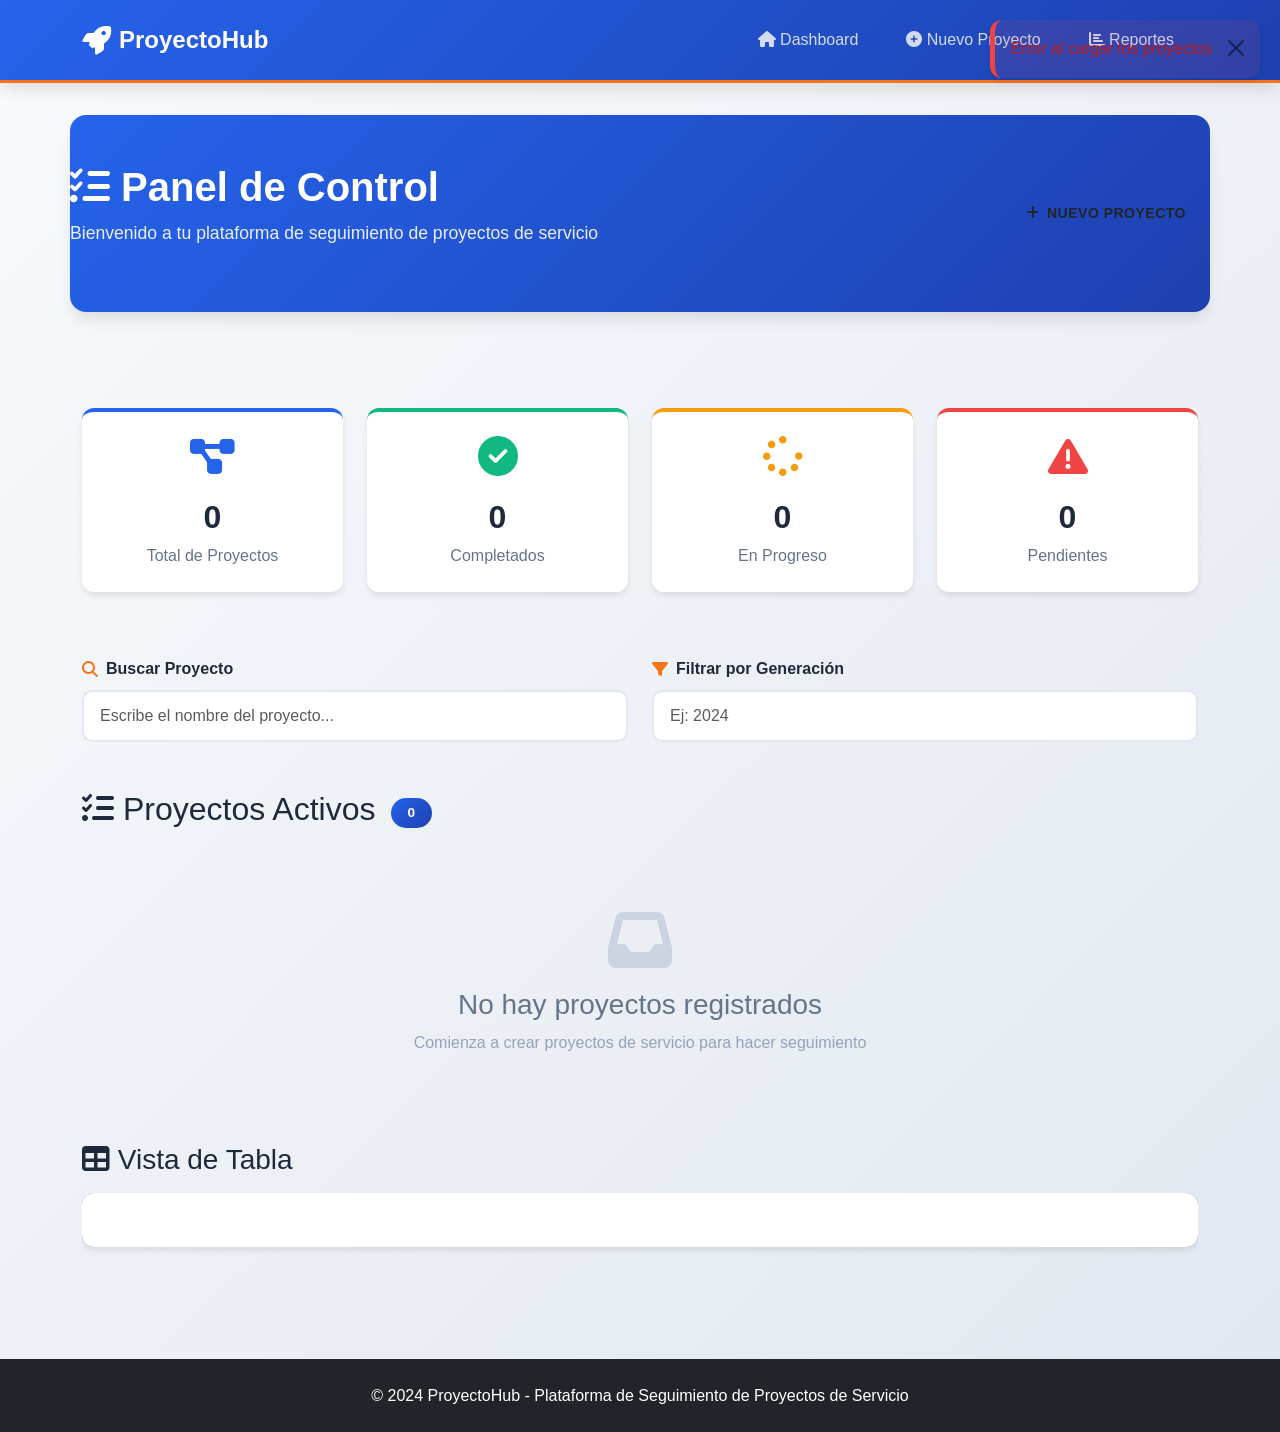
==== index.html @ 80ca507b "Add files via upload" ====
<!DOCTYPE html>
<html lang="es">
<head>
    <meta charset="UTF-8">
    <meta name="viewport" content="width=device-width, initial-scale=1.0">
    <link href="https://cdn.jsdelivr.net/npm/bootstrap@5.3.0/dist/css/bootstrap.min.css" rel="stylesheet">
    <link rel="stylesheet" href="https://cdnjs.cloudflare.com/ajax/libs/font-awesome/6.4.0/css/all.min.css">
    <link rel="stylesheet" href="style.css">
    <title>Dashboard - Seguimiento de Proyectos</title>
</head>
<body>
    <!-- NAVBAR -->
    <nav class="navbar navbar-expand-lg navbar-dark mb-0">
        <div class="container-lg">
            <a class="navbar-brand" href="index.html">
                <i class="fas fa-rocket"></i> ProyectoHub
            </a>
            <button class="navbar-toggler" type="button" data-bs-toggle="collapse" data-bs-target="#navbarNav">
                <span class="navbar-toggler-icon"></span>
            </button>
            <div class="collapse navbar-collapse" id="navbarNav">
                <div class="navbar-nav ms-auto">
                    <a class="nav-link" href="index.html"><i class="fas fa-home"></i> Dashboard</a>
                    <a class="nav-link" href="registrar_proyecto.html"><i class="fas fa-plus-circle"></i> Nuevo Proyecto</a>
                    <a class="nav-link" href="reportes.html"><i class="fas fa-chart-bar"></i> Reportes</a>
                </div>
            </div>
        </div>
    </nav>

    <!-- HEADER DASHBOARD -->
    <div class="dashboard-header container-lg">
        <div class="row align-items-center">
            <div class="col-md-8">
                <h1><i class="fas fa-tasks"></i> Panel de Control</h1>
                <p>Bienvenido a tu plataforma de seguimiento de proyectos de servicio</p>
            </div>
            <div class="col-md-4 text-end">
                <a href="registrar_proyecto.html" class="btn btn-accent">
                    <i class="fas fa-plus"></i> Nuevo Proyecto
                </a>
            </div>
        </div>
    </div>

    <!-- CONTAINER PRINCIPAL -->
    <main class="container-lg py-5">
        <!-- ESTADÍSTICAS -->
        <div class="row mb-5">
            <div class="col-md-3 col-sm-6 mb-3">
                <div class="stat-card stat-primary">
                    <i class="fas fa-project-diagram"></i>
                    <div class="stat-number" id="totalProyectos">0</div>
                    <div class="stat-label">Total de Proyectos</div>
                </div>
            </div>
            <div class="col-md-3 col-sm-6 mb-3">
                <div class="stat-card stat-success">
                    <i class="fas fa-check-circle"></i>
                    <div class="stat-number" id="completados">0</div>
                    <div class="stat-label">Completados</div>
                </div>
            </div>
            <div class="col-md-3 col-sm-6 mb-3">
                <div class="stat-card stat-warning">
                    <i class="fas fa-spinner"></i>
                    <div class="stat-number" id="enProgreso">0</div>
                    <div class="stat-label">En Progreso</div>
                </div>
            </div>
            <div class="col-md-3 col-sm-6 mb-3">
                <div class="stat-card stat-danger">
                    <i class="fas fa-exclamation-triangle"></i>
                    <div class="stat-number" id="pendientes">0</div>
                    <div class="stat-label">Pendientes</div>
                </div>
            </div>
        </div>

        <!-- FILTRO Y BÚSQUEDA -->
        <div class="row mb-4">
            <div class="col-md-6">
                <div class="form-group">
                    <label class="form-label">
                        <i class="fas fa-search"></i> Buscar Proyecto
                    </label>
                    <input type="text" id="busqueda" class="form-control" placeholder="Escribe el nombre del proyecto...">
                </div>
            </div>
            <div class="col-md-6">
                <div class="form-group">
                    <label class="form-label">
                        <i class="fas fa-filter"></i> Filtrar por Generación
                    </label>
                    <input type="text" id="filtroGeneracion" class="form-control" placeholder="Ej: 2024">
                </div>
            </div>
        </div>

        <!-- SECCIÓN DE PROYECTOS -->
        <div class="mb-4">
            <div class="d-flex align-items-center mb-4">
                <h2><i class="fas fa-list-check"></i> Proyectos Activos</h2>
                <span class="badge badge-primary ms-3" id="conteoProyectos">0</span>
            </div>

            <!-- GRID DE PROYECTOS -->
            <div id="contenedorProyectos" class="row">
                <div class="col-12">
                    <div class="empty-state">
                        <i class="fas fa-inbox"></i>
                        <h3>No hay proyectos registrados</h3>
                        <p>Comienza a crear proyectos de servicio para hacer seguimiento</p>
                    </div>
                </div>
            </div>
        </div>

        <!-- TABLA ALTERNATIVA (para pantallas grandes) -->
        <div class="d-none d-lg-block">
            <h3 class="mb-3"><i class="fas fa-table"></i> Vista de Tabla</h3>
            <div class="table-responsive">
                <table class="table">
                    <thead>
                        <tr>
                            <th><i class="fas fa-bookmark"></i> Título</th>
                            <th><i class="fas fa-bullseye"></i> Objetivo</th>
                            <th><i class="fas fa-graduation-cap"></i> Generación</th>
                            <th><i class="fas fa-info-circle"></i> Estado</th>
                            <th><i class="fas fa-cogs"></i> Acciones</th>
                        </tr>
                    </thead>
                    <tbody id="tablaProyectos"></tbody>
                </table>
            </div>
        </div>
    </main>

    <!-- FOOTER -->
    <footer class="bg-dark text-white text-center py-4 mt-5">
        <div class="container">
            <p class="mb-0">&copy; 2024 ProyectoHub - Plataforma de Seguimiento de Proyectos de Servicio</p>
        </div>
    </footer>

    <!-- SCRIPTS -->
    <script src="https://cdn.jsdelivr.net/npm/bootstrap@5.3.0/dist/js/bootstrap.bundle.min.js"></script>
    <script>
        const API_BASE = 'http://localhost:3000/api';

        // Cargar datos del dashboard
        async function cargarDashboard() {
            try {
                const res = await fetch(`${API_BASE}/proyectos`);
                const proyectos = await res.json();

                if (!proyectos || proyectos.length === 0) {
                    document.getElementById('contenedorProyectos').innerHTML = `
                        <div class="col-12">
                            <div class="empty-state">
                                <i class="fas fa-inbox"></i>
                                <h3>No hay proyectos registrados</h3>
                                <p>Comienza a crear proyectos de servicio para hacer seguimiento</p>
                                <a href="registrar_proyecto.html" class="btn btn-primary mt-3">
                                    <i class="fas fa-plus"></i> Crear Primer Proyecto
                                </a>
                            </div>
                        </div>
                    `;
                    return;
                }

                // Actualizar estadísticas
                document.getElementById('totalProyectos').textContent = proyectos.length;
                document.getElementById('completados').textContent = proyectos.filter(p => p.estado === 'Completado').length;
                document.getElementById('enProgreso').textContent = proyectos.filter(p => p.estado === 'En Progreso').length;
                document.getElementById('pendientes').textContent = proyectos.filter(p => p.estado === 'Pendiente').length;

                // Renderizar proyectos como tarjetas
                renderizarProyectos(proyectos);

                // Renderizar tabla
                renderizarTabla(proyectos);
            } catch (error) {
                console.error('Error cargando proyectos:', error);
                mostrarAlerta('Error al cargar los proyectos', 'danger');
            }
        }

        function renderizarProyectos(proyectos) {
            const contenedor = document.getElementById('contenedorProyectos');
            contenedor.innerHTML = proyectos.map(p => `
                <div class="col-md-6 col-lg-4 mb-4">
                    <div class="proyecto-card" onclick="irAGestion(${p.id})">
                        <h3><i class="fas fa-briefcase"></i> ${p.titulo}</h3>
                        <p class="text-muted mb-2">${p.objetivo ? p.objetivo.substring(0, 80) + '...' : 'Sin objetivo'}</p>
                        <div class="proyecto-meta">
                            <span><i class="fas fa-graduation-cap"></i> ${p.generacion || 'N/A'}</span>
                            <span><i class="fas fa-circle-check"></i> <strong>${p.estado || 'Pendiente'}</strong></span>
                        </div>
                    </div>
                </div>
            `).join('');
            document.getElementById('conteoProyectos').textContent = proyectos.length;
        }

        function renderizarTabla(proyectos) {
            const tabla = document.getElementById('tablaProyectos');
            tabla.innerHTML = proyectos.map(p => `
                <tr>
                    <td>
                        <a href="gestion_actividades.html?id=${p.id}" class="text-decoration-none fw-bold text-primary">
                            <i class="fas fa-link"></i> ${p.titulo}
                        </a>
                    </td>
                    <td>${p.objetivo ? p.objetivo.substring(0, 50) + '...' : 'Sin objetivo'}</td>
                    <td>${p.generacion || 'N/A'}</td>
                    <td>
                        <span class="badge ${getEstadoBadgeClass(p.estado)}">
                            ${p.estado || 'Pendiente'}
                        </span>
                    </td>
                    <td>
                        <a href="gestion_actividades.html?id=${p.id}" class="btn btn-sm btn-primary" title="Ver actividades">
                            <i class="fas fa-tasks"></i>
                        </a>
                        <a href="reportes.html" class="btn btn-sm btn-info" title="Ver reporte">
                            <i class="fas fa-chart-line"></i>
                        </a>
                    </td>
                </tr>
            `).join('');
        }

        function getEstadoBadgeClass(estado) {
            switch(estado) {
                case 'Completado': return 'badge-success';
                case 'En Progreso': return 'badge-warning';
                case 'Pendiente': return 'badge-danger';
                default: return 'badge-info';
            }
        }

        function irAGestion(id) {
            window.location.href = `gestion_actividades.html?id=${id}`;
        }

        function mostrarAlerta(mensaje, tipo = 'info') {
            const alerta = document.createElement('div');
            alerta.className = `alert alert-${tipo} alert-dismissible fade show position-fixed`;
            alerta.style.top = '20px';
            alerta.style.right = '20px';
            alerta.style.zIndex = '9999';
            alerta.innerHTML = `
                ${mensaje}
                <button type="button" class="btn-close" data-bs-dismiss="alert"></button>
            `;
            document.body.appendChild(alerta);
            setTimeout(() => alerta.remove(), 5000);
        }

        // Filtrado en tiempo real
        document.getElementById('busqueda').addEventListener('input', async () => {
            const res = await fetch(`${API_BASE}/proyectos`);
            const proyectos = await res.json();
            const filtro = document.getElementById('busqueda').value.toLowerCase();
            const filtrados = proyectos.filter(p => p.titulo.toLowerCase().includes(filtro));
            renderizarProyectos(filtrados);
        });

        document.getElementById('filtroGeneracion').addEventListener('input', async () => {
            const res = await fetch(`${API_BASE}/proyectos`);
            const proyectos = await res.json();
            const filtro = document.getElementById('filtroGeneracion').value;
            const filtrados = filtro ? proyectos.filter(p => p.generacion === filtro) : proyectos;
            renderizarProyectos(filtrados);
        });

        // Cargar al iniciar
        cargarDashboard();

        // Recargar cada 30 segundos para actualizaciones en tiempo real
        setInterval(cargarDashboard, 30000);
    </script>
</body>
</html>
---- style.css ----
/* ==========================================
   ESTILOS GLOBALES Y VARIABLES
   ========================================== */

:root {
  --primary-color: #2563eb;
  --secondary-color: #1e40af;
  --accent-color: #f97316;
  --success-color: #10b981;
  --danger-color: #ef4444;
  --warning-color: #f59e0b;
  --light-bg: #f8fafc;
  --dark-text: #1e293b;
  --border-color: #e2e8f0;
  --shadow-sm: 0 1px 2px 0 rgba(0, 0, 0, 0.05);
  --shadow-md: 0 4px 6px -1px rgba(0, 0, 0, 0.1);
  --shadow-lg: 0 10px 15px -3px rgba(0, 0, 0, 0.1);
  --shadow-xl: 0 20px 25px -5px rgba(0, 0, 0, 0.1);
  --transition: all 0.3s cubic-bezier(0.4, 0, 0.2, 1);
}

* {
  margin: 0;
  padding: 0;
  box-sizing: border-box;
}

body {
  background: linear-gradient(135deg, #f8fafc 0%, #e2e8f0 100%);
  font-family: 'Segoe UI', 'Roboto', 'Oxygen', 'Ubuntu', sans-serif;
  color: var(--dark-text);
  line-height: 1.6;
  min-height: 100vh;
}

/* ==========================================
   NAVBAR Y HEADER
   ========================================== */

.navbar {
  background: linear-gradient(135deg, var(--primary-color) 0%, var(--secondary-color) 100%);
  box-shadow: var(--shadow-lg);
  border-bottom: 3px solid var(--accent-color);
  padding: 1rem 0;
}

.navbar-brand {
  font-size: 1.5rem;
  font-weight: 700;
  color: white !important;
  display: flex;
  align-items: center;
  gap: 0.5rem;
  transition: var(--transition);
}

.navbar-brand:hover {
  transform: translateY(-2px);
}

.navbar-brand i {
  font-size: 1.8rem;
}

.nav-link {
  color: rgba(255, 255, 255, 0.8) !important;
  font-weight: 500;
  transition: var(--transition);
  position: relative;
  margin: 0 1rem;
}

.nav-link:hover {
  color: white !important;
  transform: translateY(-2px);
}

.nav-link::after {
  content: '';
  position: absolute;
  bottom: -5px;
  left: 0;
  width: 0;
  height: 3px;
  background: var(--accent-color);
  transition: var(--transition);
}

.nav-link:hover::after {
  width: 100%;
}

/* ==========================================
   TARJETAS Y CONTENEDORES
   ========================================== */

.card {
  border: none;
  border-radius: 16px;
  box-shadow: var(--shadow-md);
  transition: var(--transition);
  border-left: 5px solid var(--primary-color);
  overflow: hidden;
}

.card:hover {
  box-shadow: var(--shadow-xl);
  transform: translateY(-5px);
}

.card.card-accent {
  border-left-color: var(--accent-color);
}

.card.card-success {
  border-left-color: var(--success-color);
}

.card.card-warning {
  border-left-color: var(--warning-color);
}

.card.card-danger {
  border-left-color: var(--danger-color);
}

.card-header {
  background: linear-gradient(135deg, var(--primary-color) 0%, var(--secondary-color) 100%);
  color: white;
  border: none;
  padding: 1.5rem;
  font-weight: 600;
  font-size: 1.1rem;
}

.card-body {
  padding: 2rem;
}

/* ==========================================
   BOTONES
   ========================================== */

.btn {
  border-radius: 10px;
  font-weight: 600;
  padding: 0.75rem 1.5rem;
  transition: var(--transition);
  border: none;
  cursor: pointer;
  text-transform: uppercase;
  font-size: 0.875rem;
  letter-spacing: 0.5px;
  display: inline-flex;
  align-items: center;
  gap: 0.5rem;
}

.btn:hover {
  transform: translateY(-2px);
  box-shadow: var(--shadow-lg);
}

.btn-primary {
  background: linear-gradient(135deg, var(--primary-color) 0%, var(--secondary-color) 100%);
  color: white;
}

.btn-primary:hover {
  background: linear-gradient(135deg, var(--secondary-color) 0%, var(--primary-color) 100%);
  color: white;
}

.btn-success {
  background: linear-gradient(135deg, var(--success-color) 0%, #059669 100%);
  color: white;
}

.btn-success:hover {
  background: linear-gradient(135deg, #059669 0%, var(--success-color) 100%);
  color: white;
}

.btn-warning {
  background: linear-gradient(135deg, var(--warning-color) 0%, #d97706 100%);
  color: white;
}

.btn-warning:hover {
  background: linear-gradient(135deg, #d97706 0%, var(--warning-color) 100%);
  color: white;
}

.btn-danger {
  background: linear-gradient(135deg, var(--danger-color) 0%, #dc2626 100%);
  color: white;
}

.btn-danger:hover {
  background: linear-gradient(135deg, #dc2626 0%, var(--danger-color) 100%);
  color: white;
}

.btn-secondary {
  background: #94a3b8;
  color: white;
}

.btn-secondary:hover {
  background: #64748b;
  color: white;
}

.btn-outline {
  background: transparent;
  border: 2px solid var(--primary-color);
  color: var(--primary-color);
}

.btn-outline:hover {
  background: var(--primary-color);
  color: white;
}

.btn-sm {
  padding: 0.5rem 1rem;
  font-size: 0.8rem;
}

.btn-icon {
  width: 40px;
  height: 40px;
  padding: 0;
  display: flex;
  align-items: center;
  justify-content: center;
  border-radius: 50%;
}

/* ==========================================
   FORMULARIOS
   ========================================== */

.form-control,
.form-select {
  border-radius: 10px;
  border: 2px solid var(--border-color);
  padding: 0.75rem 1rem;
  font-size: 1rem;
  transition: var(--transition);
}

.form-control:focus,
.form-select:focus {
  border-color: var(--primary-color);
  box-shadow: 0 0 0 3px rgba(37, 99, 235, 0.1);
  outline: none;
}

.form-label {
  font-weight: 600;
  color: var(--dark-text);
  margin-bottom: 0.5rem;
  display: flex;
  align-items: center;
  gap: 0.5rem;
}

.form-label i {
  color: var(--accent-color);
}

.form-group {
  margin-bottom: 1.5rem;
}

.input-group-text {
  background: var(--light-bg);
  border: 2px solid var(--border-color);
  border-radius: 10px 0 0 10px;
  color: var(--primary-color);
  font-weight: 600;
}

/* ==========================================
   TABLAS
   ========================================== */

.table {
  background: white;
  border-radius: 12px;
  overflow: hidden;
  box-shadow: var(--shadow-md);
}

.table thead {
  background: linear-gradient(135deg, var(--primary-color) 0%, var(--secondary-color) 100%);
}

.table thead th {
  color: white;
  font-weight: 700;
  border: none;
  padding: 1rem;
  text-transform: uppercase;
  font-size: 0.85rem;
  letter-spacing: 0.5px;
}

.table tbody tr {
  transition: var(--transition);
  border-bottom: 1px solid var(--border-color);
}

.table tbody tr:hover {
  background-color: var(--light-bg);
  transform: scale(1.01);
}

.table tbody td {
  padding: 1.25rem 1rem;
  vertical-align: middle;
}

.table-striped tbody tr:nth-of-type(odd) {
  background-color: rgba(15, 23, 42, 0.02);
}

/* ==========================================
   BADGES Y ETIQUETAS
   ========================================== */

.badge {
  padding: 0.5rem 1rem;
  border-radius: 20px;
  font-weight: 600;
  font-size: 0.85rem;
  text-transform: uppercase;
  letter-spacing: 0.5px;
}

.badge-primary {
  background: linear-gradient(135deg, var(--primary-color), var(--secondary-color));
  color: white;
}

.badge-success {
  background: linear-gradient(135deg, var(--success-color), #059669);
  color: white;
}

.badge-warning {
  background: linear-gradient(135deg, var(--warning-color), #d97706);
  color: white;
}

.badge-danger {
  background: linear-gradient(135deg, var(--danger-color), #dc2626);
  color: white;
}

.badge-info {
  background: linear-gradient(135deg, #0891b2, #0e7490);
  color: white;
}

/* ==========================================
   ALERTAS Y NOTIFICACIONES
   ========================================== */

.alert {
  border: none;
  border-radius: 12px;
  border-left: 5px solid;
  box-shadow: var(--shadow-md);
}

.alert-success {
  background-color: rgba(16, 185, 129, 0.1);
  border-left-color: var(--success-color);
  color: #047857;
}

.alert-danger {
  background-color: rgba(239, 68, 68, 0.1);
  border-left-color: var(--danger-color);
  color: #b91c1c;
}

.alert-warning {
  background-color: rgba(245, 158, 11, 0.1);
  border-left-color: var(--warning-color);
  color: #92400e;
}

.alert-info {
  background-color: rgba(8, 145, 178, 0.1);
  border-left-color: #0891b2;
  color: #164e63;
}

/* ==========================================
   DASHBOARD Y LAYOUTS
   ========================================== */

.dashboard-header {
  background: linear-gradient(135deg, var(--primary-color) 0%, var(--secondary-color) 100%);
  color: white;
  padding: 3rem 0;
  margin-bottom: 3rem;
  border-radius: 16px;
  box-shadow: var(--shadow-lg);
  margin-top: 2rem;
}

.dashboard-header h1 {
  font-size: 2.5rem;
  font-weight: 700;
  margin-bottom: 0.5rem;
}

.dashboard-header p {
  font-size: 1.1rem;
  opacity: 0.9;
}

.stat-card {
  background: white;
  border-radius: 12px;
  padding: 1.5rem;
  box-shadow: var(--shadow-md);
  text-align: center;
  transition: var(--transition);
  border-top: 4px solid var(--primary-color);
}

.stat-card:hover {
  box-shadow: var(--shadow-xl);
  transform: translateY(-5px);
}

.stat-card.stat-primary { border-top-color: var(--primary-color); }
.stat-card.stat-success { border-top-color: var(--success-color); }
.stat-card.stat-warning { border-top-color: var(--warning-color); }
.stat-card.stat-danger { border-top-color: var(--danger-color); }

.stat-card i {
  font-size: 2.5rem;
  margin-bottom: 1rem;
  display: block;
}

.stat-card.stat-primary i { color: var(--primary-color); }
.stat-card.stat-success i { color: var(--success-color); }
.stat-card.stat-warning i { color: var(--warning-color); }
.stat-card.stat-danger i { color: var(--danger-color); }

.stat-number {
  font-size: 2rem;
  font-weight: 700;
  color: var(--dark-text);
}

.stat-label {
  color: #64748b;
  font-weight: 500;
}

/* ==========================================
   PROYECTO CARD
   ========================================== */

.proyecto-card {
  background: white;
  border-radius: 12px;
  padding: 1.5rem;
  box-shadow: var(--shadow-md);
  transition: var(--transition);
  border-left: 5px solid var(--primary-color);
  cursor: pointer;
}

.proyecto-card:hover {
  box-shadow: var(--shadow-xl);
  transform: translateY(-5px);
  border-left-color: var(--accent-color);
}

.proyecto-card h3 {
  color: var(--primary-color);
  font-weight: 700;
  margin-bottom: 0.5rem;
}

.proyecto-card p {
  color: #64748b;
  margin-bottom: 0.5rem;
}

.proyecto-meta {
  display: flex;
  gap: 1rem;
  margin-top: 1rem;
  padding-top: 1rem;
  border-top: 1px solid var(--border-color);
  font-size: 0.85rem;
}

.proyecto-meta span {
  display: flex;
  align-items: center;
  gap: 0.25rem;
  color: #64748b;
}

.proyecto-meta i {
  color: var(--primary-color);
}

/* ==========================================
   ACTIVIDAD ITEM
   ========================================== */

.actividad-item {
  background: white;
  border-radius: 12px;
  padding: 1.5rem;
  margin-bottom: 1rem;
  box-shadow: var(--shadow-sm);
  transition: var(--transition);
  border-left: 5px solid var(--primary-color);
}

.actividad-item:hover {
  box-shadow: var(--shadow-md);
}

.actividad-item.completada {
  border-left-color: var(--success-color);
}

.actividad-item.pendiente {
  border-left-color: var(--warning-color);
}

.actividad-item.revision {
  border-left-color: var(--accent-color);
}

.actividad-header {
  display: flex;
  justify-content: space-between;
  align-items: start;
  margin-bottom: 1rem;
}

.actividad-titulo {
  font-size: 1.1rem;
  font-weight: 700;
  color: var(--dark-text);
}

.actividad-fecha {
  color: #64748b;
  font-size: 0.85rem;
  display: flex;
  align-items: center;
  gap: 0.5rem;
  margin-top: 0.5rem;
}

.actividad-fecha i {
  color: var(--primary-color);
}

.actividad-acciones {
  display: flex;
  gap: 0.5rem;
  margin-top: 1rem;
}

/* ==========================================
   MODAL Y DIALOGS
   ========================================== */

.modal-content {
  border-radius: 16px;
  border: none;
  box-shadow: var(--shadow-xl);
}

.modal-header {
  background: linear-gradient(135deg, var(--primary-color) 0%, var(--secondary-color) 100%);
  color: white;
  border: none;
  padding: 1.5rem;
}

.modal-header .btn-close {
  filter: brightness(0) invert(1);
}

/* ==========================================
   PAGINA 404 Y EMPTY STATES
   ========================================== */

.empty-state {
  text-align: center;
  padding: 3rem 1rem;
}

.empty-state i {
  font-size: 4rem;
  color: #cbd5e1;
  margin-bottom: 1rem;
  display: block;
}

.empty-state h3 {
  color: #64748b;
  margin-bottom: 0.5rem;
}

.empty-state p {
  color: #94a3b8;
}

/* ==========================================
   RESPONSIVE
   ========================================== */

@media (max-width: 768px) {
  .dashboard-header h1 {
    font-size: 1.75rem;
  }

  .navbar {
    padding: 0.5rem 0;
  }

  .nav-link {
    margin: 0.5rem 0;
    font-size: 0.9rem;
  }

  .btn {
    padding: 0.5rem 1rem;
    font-size: 0.75rem;
  }

  .card-body {
    padding: 1rem;
  }

  .table {
    font-size: 0.9rem;
  }

  .table thead th,
  .table tbody td {
    padding: 0.75rem;
  }

  .proyecto-meta {
    flex-direction: column;
    gap: 0.5rem;
  }

  .actividad-header {
    flex-direction: column;
    gap: 1rem;
  }

  .actividad-acciones {
    flex-wrap: wrap;
  }
}

@media (max-width: 576px) {
  .dashboard-header h1 {
    font-size: 1.5rem;
  }

  .dashboard-header {
    padding: 2rem 1rem;
    margin: 1rem 0;
  }

  .stat-card {
    margin-bottom: 1rem;
  }

  .btn {
    width: 100%;
  }
}
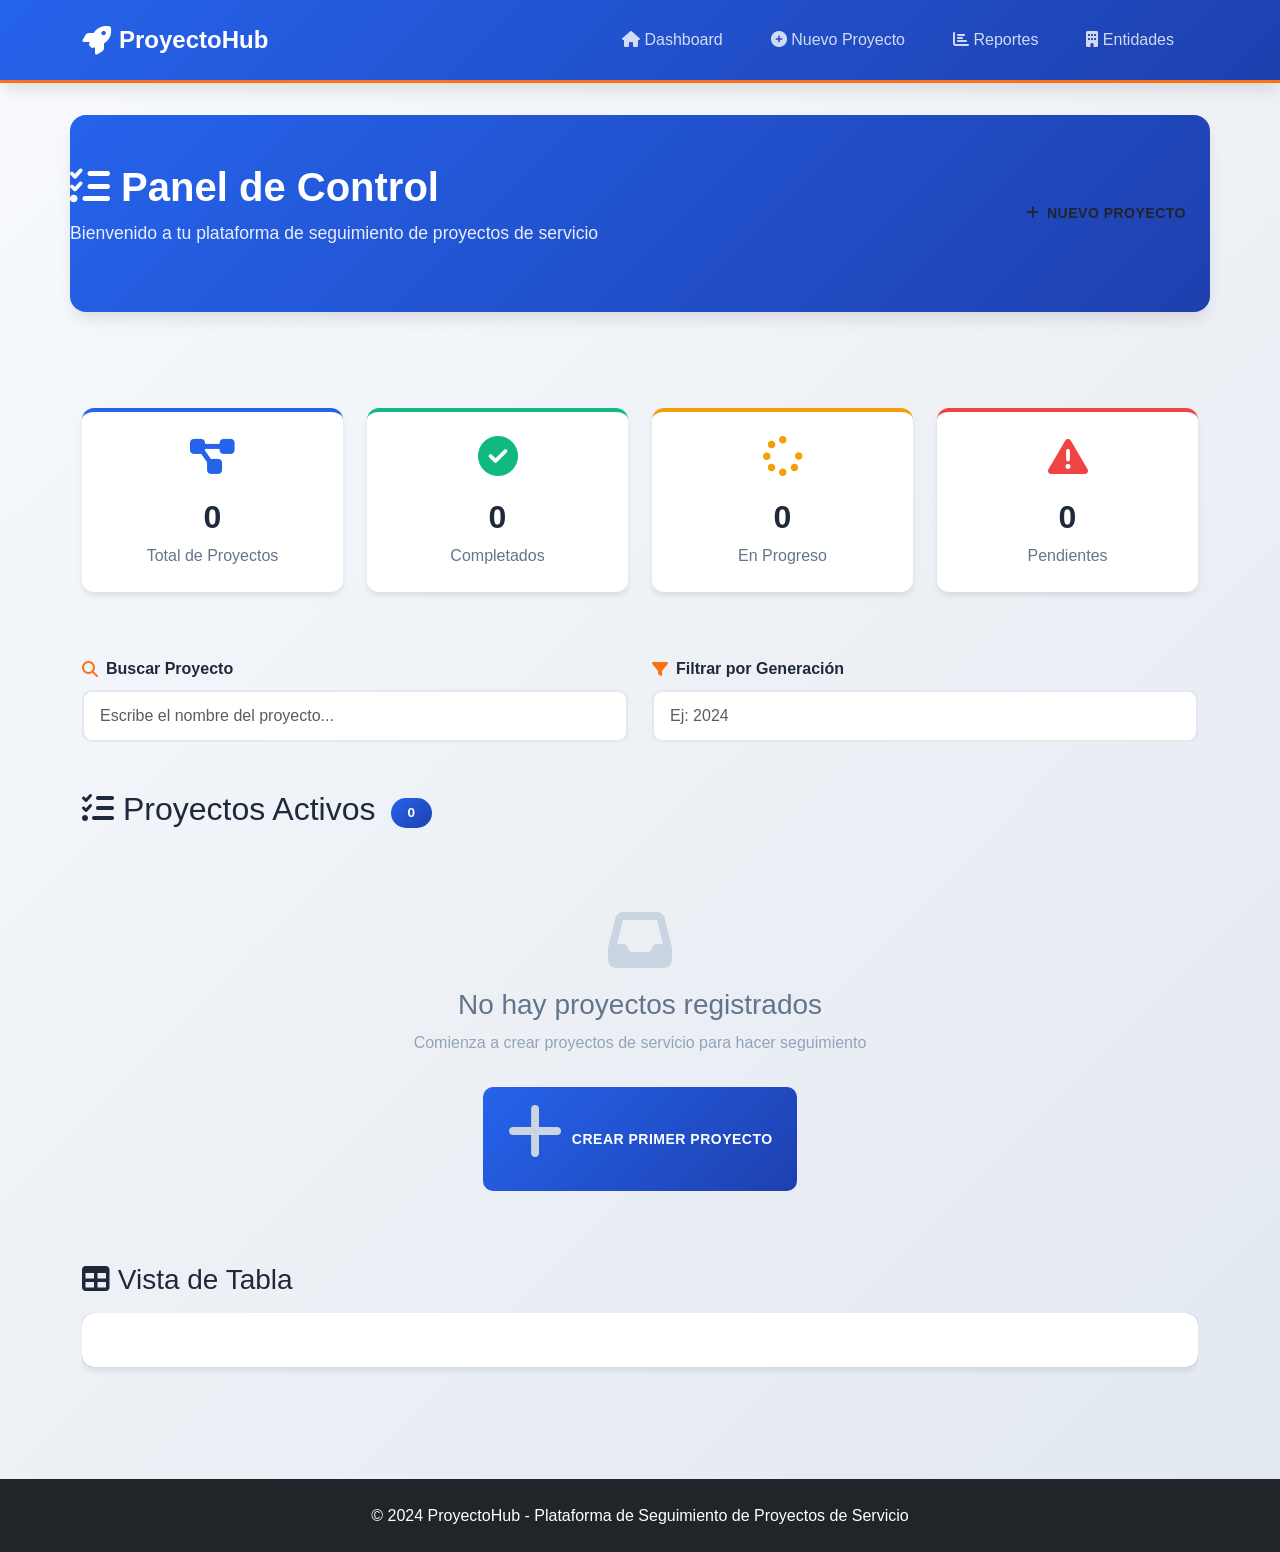
==== commit 74b9f55a: "Add files via upload" ====
--- a/index.html
+++ b/index.html
@@ -1,34 +1,57 @@
+<!-- ========================================
+DASHBOARD PRINCIPAL - PROYECTOHUB
+=======================================
+Esta página es el dashboard principal de la plataforma ProyectoHub.
+Muestra estadísticas generales, lista de proyectos con filtros de búsqueda,
+y permite navegar a otras secciones de la aplicación.
+-->
+
 <!DOCTYPE html>
 <html lang="es">
 <head>
     <meta charset="UTF-8">
     <meta name="viewport" content="width=device-width, initial-scale=1.0">
+    <!-- Bootstrap CSS para estilos responsivos y componentes -->
     <link href="https://cdn.jsdelivr.net/npm/bootstrap@5.3.0/dist/css/bootstrap.min.css" rel="stylesheet">
+    <!-- Font Awesome para iconos -->
     <link rel="stylesheet" href="https://cdnjs.cloudflare.com/ajax/libs/font-awesome/6.4.0/css/all.min.css">
+    <!-- Estilos personalizados del proyecto -->
     <link rel="stylesheet" href="style.css">
     <title>Dashboard - Seguimiento de Proyectos</title>
 </head>
 <body>
-    <!-- NAVBAR -->
+    <!-- ========================================
+    BARRA DE NAVEGACIÓN
+    ========================================
+    Navbar responsivo con enlaces a las principales secciones de la aplicación
+    -->
     <nav class="navbar navbar-expand-lg navbar-dark mb-0">
         <div class="container-lg">
+            <!-- Logo y nombre de la aplicación -->
             <a class="navbar-brand" href="index.html">
                 <i class="fas fa-rocket"></i> ProyectoHub
             </a>
+            <!-- Botón para menú móvil -->
             <button class="navbar-toggler" type="button" data-bs-toggle="collapse" data-bs-target="#navbarNav">
                 <span class="navbar-toggler-icon"></span>
             </button>
+            <!-- Menú de navegación -->
             <div class="collapse navbar-collapse" id="navbarNav">
                 <div class="navbar-nav ms-auto">
                     <a class="nav-link" href="index.html"><i class="fas fa-home"></i> Dashboard</a>
                     <a class="nav-link" href="registrar_proyecto.html"><i class="fas fa-plus-circle"></i> Nuevo Proyecto</a>
                     <a class="nav-link" href="reportes.html"><i class="fas fa-chart-bar"></i> Reportes</a>
+                    <a class="nav-link" href="gestionar_entidades.html"><i class="fas fa-building"></i> Entidades</a>
                 </div>
             </div>
         </div>
     </nav>
 
-    <!-- HEADER DASHBOARD -->
+    <!-- ========================================
+    CABECERA DEL DASHBOARD
+    ========================================
+    Sección de bienvenida con título y botón para crear nuevo proyecto
+    -->
     <div class="dashboard-header container-lg">
         <div class="row align-items-center">
             <div class="col-md-8">
@@ -36,6 +59,7 @@
                 <p>Bienvenido a tu plataforma de seguimiento de proyectos de servicio</p>
             </div>
             <div class="col-md-4 text-end">
+                <!-- Botón para acceder al formulario de nuevo proyecto -->
                 <a href="registrar_proyecto.html" class="btn btn-accent">
                     <i class="fas fa-plus"></i> Nuevo Proyecto
                 </a>
@@ -43,9 +67,18 @@
         </div>
     </div>
 
-    <!-- CONTAINER PRINCIPAL -->
+    <!-- ========================================
+    CONTENEDOR PRINCIPAL
+    ========================================
+    Área principal que contiene todas las secciones del dashboard
+    -->
     <main class="container-lg py-5">
-        <!-- ESTADÍSTICAS -->
+        <!-- ========================================
+        TARJETAS DE ESTADÍSTICAS
+        ========================================
+        Cuatro tarjetas que muestran KPIs principales: total proyectos, completados, en progreso, pendientes
+        Los valores se actualizan dinámicamente mediante JavaScript
+        -->
         <div class="row mb-5">
             <div class="col-md-3 col-sm-6 mb-3">
                 <div class="stat-card stat-primary">
@@ -77,13 +110,19 @@
             </div>
         </div>
 
-        <!-- FILTRO Y BÚSQUEDA -->
+        <!-- ========================================
+        CONTROLES DE FILTRO Y BÚSQUEDA
+        ========================================
+        Campos de entrada para filtrar proyectos por nombre y generación
+        La búsqueda es en tiempo real mediante JavaScript
+        -->
         <div class="row mb-4">
             <div class="col-md-6">
                 <div class="form-group">
                     <label class="form-label">
                         <i class="fas fa-search"></i> Buscar Proyecto
                     </label>
+                    <!-- Campo de búsqueda por nombre de proyecto -->
                     <input type="text" id="busqueda" class="form-control" placeholder="Escribe el nombre del proyecto...">
                 </div>
             </div>
@@ -92,21 +131,34 @@
                     <label class="form-label">
                         <i class="fas fa-filter"></i> Filtrar por Generación
                     </label>
+                    <!-- Campo para filtrar por año de generación -->
                     <input type="text" id="filtroGeneracion" class="form-control" placeholder="Ej: 2024">
                 </div>
             </div>
         </div>
 
-        <!-- SECCIÓN DE PROYECTOS -->
+        <!-- ========================================
+        SECCIÓN DE PROYECTOS
+        ========================================
+        Área que muestra la lista de proyectos en formato de grid y tabla
+        Incluye estado vacío cuando no hay proyectos
+        -->
         <div class="mb-4">
             <div class="d-flex align-items-center mb-4">
                 <h2><i class="fas fa-list-check"></i> Proyectos Activos</h2>
+                <!-- Badge que muestra el conteo total de proyectos -->
                 <span class="badge badge-primary ms-3" id="conteoProyectos">0</span>
             </div>
 
-            <!-- GRID DE PROYECTOS -->
+            <!-- ========================================
+            GRID DE PROYECTOS
+            ========================================
+            Vista en tarjetas responsivas de los proyectos
+            Cada tarjeta muestra información básica y acciones disponibles
+            -->
             <div id="contenedorProyectos" class="row">
                 <div class="col-12">
+                    <!-- Estado vacío cuando no hay proyectos registrados -->
                     <div class="empty-state">
                         <i class="fas fa-inbox"></i>
                         <h3>No hay proyectos registrados</h3>
@@ -116,7 +168,12 @@
             </div>
         </div>
 
-        <!-- TABLA ALTERNATIVA (para pantallas grandes) -->
+        <!-- ========================================
+        VISTA DE TABLA ALTERNATIVA
+        ========================================
+        Vista tabular para pantallas grandes, muestra proyectos en formato de tabla
+        Solo visible en dispositivos de escritorio (d-none d-lg-block)
+        -->
         <div class="d-none d-lg-block">
             <h3 class="mb-3"><i class="fas fa-table"></i> Vista de Tabla</h3>
             <div class="table-responsive">
@@ -130,65 +187,73 @@
                             <th><i class="fas fa-cogs"></i> Acciones</th>
                         </tr>
                     </thead>
+                    <!-- Cuerpo de la tabla que se llena dinámicamente -->
                     <tbody id="tablaProyectos"></tbody>
                 </table>
             </div>
         </div>
     </main>
 
-    <!-- FOOTER -->
+    <!-- ========================================
+    PIE DE PÁGINA
+    ========================================
+    Footer con información de copyright
+    -->
     <footer class="bg-dark text-white text-center py-4 mt-5">
         <div class="container">
             <p class="mb-0">&copy; 2024 ProyectoHub - Plataforma de Seguimiento de Proyectos de Servicio</p>
         </div>
     </footer>
 
-    <!-- SCRIPTS -->
+    <!-- ========================================
+    SCRIPTS DE JAVASCRIPT
+    ========================================
+    Scripts para funcionalidad interactiva: Bootstrap, almacenamiento local y código personalizado
+    -->
     <script src="https://cdn.jsdelivr.net/npm/bootstrap@5.3.0/dist/js/bootstrap.bundle.min.js"></script>
+    <script src="storage.js"></script>
     <script>
-        const API_BASE = 'http://localhost:3000/api';
-
-        // Cargar datos del dashboard
-        async function cargarDashboard() {
-            try {
-                const res = await fetch(`${API_BASE}/proyectos`);
-                const proyectos = await res.json();
-
-                if (!proyectos || proyectos.length === 0) {
-                    document.getElementById('contenedorProyectos').innerHTML = `
-                        <div class="col-12">
-                            <div class="empty-state">
-                                <i class="fas fa-inbox"></i>
-                                <h3>No hay proyectos registrados</h3>
-                                <p>Comienza a crear proyectos de servicio para hacer seguimiento</p>
-                                <a href="registrar_proyecto.html" class="btn btn-primary mt-3">
-                                    <i class="fas fa-plus"></i> Crear Primer Proyecto
-                                </a>
-                            </div>
+        function cargarDashboard() {
+            const proyectos = obtenerProyectos();
+
+            if (!proyectos || proyectos.length === 0) {
+                document.getElementById('contenedorProyectos').innerHTML = `
+                    <div class="col-12">
+                        <div class="empty-state">
+                            <i class="fas fa-inbox"></i>
+                            <h3>No hay proyectos registrados</h3>
+                            <p>Comienza a crear proyectos de servicio para hacer seguimiento</p>
+                            <a href="registrar_proyecto.html" class="btn btn-primary mt-3">
+                                <i class="fas fa-plus"></i> Crear Primer Proyecto
+                            </a>
                         </div>
-                    `;
-                    return;
-                }
-
-                // Actualizar estadísticas
-                document.getElementById('totalProyectos').textContent = proyectos.length;
-                document.getElementById('completados').textContent = proyectos.filter(p => p.estado === 'Completado').length;
-                document.getElementById('enProgreso').textContent = proyectos.filter(p => p.estado === 'En Progreso').length;
-                document.getElementById('pendientes').textContent = proyectos.filter(p => p.estado === 'Pendiente').length;
-
-                // Renderizar proyectos como tarjetas
-                renderizarProyectos(proyectos);
-
-                // Renderizar tabla
-                renderizarTabla(proyectos);
-            } catch (error) {
-                console.error('Error cargando proyectos:', error);
-                mostrarAlerta('Error al cargar los proyectos', 'danger');
-            }
+                    </div>
+                `;
+                document.getElementById('totalProyectos').textContent = 0;
+                document.getElementById('completados').textContent = 0;
+                document.getElementById('enProgreso').textContent = 0;
+                document.getElementById('pendientes').textContent = 0;
+                document.getElementById('conteoProyectos').textContent = 0;
+                document.getElementById('tablaProyectos').innerHTML = '';
+                return;
+            }
+
+            document.getElementById('totalProyectos').textContent = proyectos.length;
+            document.getElementById('completados').textContent = proyectos.filter(p => p.estado === 'Completado').length;
+            document.getElementById('enProgreso').textContent = proyectos.filter(p => p.estado === 'En Progreso').length;
+            document.getElementById('pendientes').textContent = proyectos.filter(p => p.estado === 'Pendiente').length;
+
+            renderizarProyectos(proyectos);
+            renderizarTabla(proyectos);
         }
 
         function renderizarProyectos(proyectos) {
             const contenedor = document.getElementById('contenedorProyectos');
+            if (!proyectos || proyectos.length === 0) {
+                contenedor.innerHTML = '';
+                return;
+            }
+
             contenedor.innerHTML = proyectos.map(p => `
                 <div class="col-md-6 col-lg-4 mb-4">
                     <div class="proyecto-card" onclick="irAGestion(${p.id})">
@@ -206,6 +271,11 @@
 
         function renderizarTabla(proyectos) {
             const tabla = document.getElementById('tablaProyectos');
+            if (!proyectos || proyectos.length === 0) {
+                tabla.innerHTML = '';
+                return;
+            }
+
             tabla.innerHTML = proyectos.map(p => `
                 <tr>
                     <td>
@@ -233,7 +303,7 @@
         }
 
         function getEstadoBadgeClass(estado) {
-            switch(estado) {
+            switch (estado) {
                 case 'Completado': return 'badge-success';
                 case 'En Progreso': return 'badge-warning';
                 case 'Pendiente': return 'badge-danger';
@@ -259,27 +329,42 @@
             setTimeout(() => alerta.remove(), 5000);
         }
 
-        // Filtrado en tiempo real
-        document.getElementById('busqueda').addEventListener('input', async () => {
-            const res = await fetch(`${API_BASE}/proyectos`);
-            const proyectos = await res.json();
-            const filtro = document.getElementById('busqueda').value.toLowerCase();
-            const filtrados = proyectos.filter(p => p.titulo.toLowerCase().includes(filtro));
+        function aplicarFiltro() {
+            const proyectos = obtenerProyectos();
+            const texto = document.getElementById('busqueda').value.toLowerCase();
+            const generacion = document.getElementById('filtroGeneracion').value.trim();
+            let filtrados = proyectos;
+
+            if (texto) {
+                filtrados = filtrados.filter(p => p.titulo.toLowerCase().includes(texto));
+            }
+            if (generacion) {
+                filtrados = filtrados.filter(p => p.generacion === generacion);
+            }
+
+            if (filtrados.length === 0) {
+                document.getElementById('contenedorProyectos').innerHTML = `
+                    <div class="col-12">
+                        <div class="empty-state">
+                            <i class="fas fa-search"></i>
+                            <h3>No se encontraron proyectos</h3>
+                            <p>Revisa los filtros o crea un nuevo proyecto</p>
+                        </div>
+                    </div>
+                `;
+                document.getElementById('conteoProyectos').textContent = 0;
+                document.getElementById('tablaProyectos').innerHTML = '';
+                return;
+            }
+
             renderizarProyectos(filtrados);
-        });
-
-        document.getElementById('filtroGeneracion').addEventListener('input', async () => {
-            const res = await fetch(`${API_BASE}/proyectos`);
-            const proyectos = await res.json();
-            const filtro = document.getElementById('filtroGeneracion').value;
-            const filtrados = filtro ? proyectos.filter(p => p.generacion === filtro) : proyectos;
-            renderizarProyectos(filtrados);
-        });
-
-        // Cargar al iniciar
+            renderizarTabla(filtrados);
+        }
+
+        document.getElementById('busqueda').addEventListener('input', aplicarFiltro);
+        document.getElementById('filtroGeneracion').addEventListener('input', aplicarFiltro);
+
         cargarDashboard();
-
-        // Recargar cada 30 segundos para actualizaciones en tiempo real
         setInterval(cargarDashboard, 30000);
     </script>
 </body>
--- a/style.css
+++ b/style.css
@@ -1,46 +1,53 @@
 /* ==========================================
-   ESTILOS GLOBALES Y VARIABLES
-   ========================================== */
+   ESTILOS GLOBALES Y VARIABLES CSS
+   ==========================================
+   Variables CSS personalizadas para colores, sombras y transiciones
+   que se usan consistentemente en toda la aplicación
+   */
 
 :root {
-  --primary-color: #2563eb;
-  --secondary-color: #1e40af;
-  --accent-color: #f97316;
-  --success-color: #10b981;
-  --danger-color: #ef4444;
-  --warning-color: #f59e0b;
-  --light-bg: #f8fafc;
-  --dark-text: #1e293b;
-  --border-color: #e2e8f0;
-  --shadow-sm: 0 1px 2px 0 rgba(0, 0, 0, 0.05);
-  --shadow-md: 0 4px 6px -1px rgba(0, 0, 0, 0.1);
-  --shadow-lg: 0 10px 15px -3px rgba(0, 0, 0, 0.1);
-  --shadow-xl: 0 20px 25px -5px rgba(0, 0, 0, 0.1);
-  --transition: all 0.3s cubic-bezier(0.4, 0, 0.2, 1);
-}
-
+  --primary-color: #2563eb; /* Azul principal para elementos principales */
+  --secondary-color: #1e40af; /* Azul más oscuro para acentos */
+  --accent-color: #f97316; /* Naranja para elementos destacados */
+  --success-color: #10b981; /* Verde para estados exitosos */
+  --danger-color: #ef4444; /* Rojo para errores o estados críticos */
+  --warning-color: #f59e0b; /* Amarillo para advertencias */
+  --light-bg: #f8fafc; /* Fondo claro para secciones */
+  --dark-text: #1e293b; /* Color de texto principal */
+  --border-color: #e2e8f0; /* Color de bordes sutiles */
+  --shadow-sm: 0 1px 2px 0 rgba(0, 0, 0, 0.05); /* Sombra pequeña */
+  --shadow-md: 0 4px 6px -1px rgba(0, 0, 0, 0.1); /* Sombra mediana */
+  --shadow-lg: 0 10px 15px -3px rgba(0, 0, 0, 0.1); /* Sombra grande */
+  --shadow-xl: 0 20px 25px -5px rgba(0, 0, 0, 0.1); /* Sombra extra grande */
+  --transition: all 0.3s cubic-bezier(0.4, 0, 0.2, 1); /* Transición suave */
+}
+
+/* ==========================================
+   RESET Y ESTILOS BASE
+   ========================================== */
 * {
   margin: 0;
   padding: 0;
-  box-sizing: border-box;
+  box-sizing: border-box; /* Incluye padding y border en el ancho/alto total */
 }
 
 body {
-  background: linear-gradient(135deg, #f8fafc 0%, #e2e8f0 100%);
-  font-family: 'Segoe UI', 'Roboto', 'Oxygen', 'Ubuntu', sans-serif;
+  background: linear-gradient(135deg, #f8fafc 0%, #e2e8f0 100%); /* Gradiente de fondo sutil */
+  font-family: 'Segoe UI', 'Roboto', 'Oxygen', 'Ubuntu', sans-serif; /* Fuentes modernas */
   color: var(--dark-text);
-  line-height: 1.6;
-  min-height: 100vh;
-}
-
-/* ==========================================
-   NAVBAR Y HEADER
-   ========================================== */
-
+  line-height: 1.6; /* Espaciado de línea cómodo */
+  min-height: 100vh; /* Altura mínima de viewport */
+}
+
+/* ==========================================
+   BARRA DE NAVEGACIÓN
+   ==========================================
+   Navbar con gradiente azul y efectos hover
+   */
 .navbar {
   background: linear-gradient(135deg, var(--primary-color) 0%, var(--secondary-color) 100%);
   box-shadow: var(--shadow-lg);
-  border-bottom: 3px solid var(--accent-color);
+  border-bottom: 3px solid var(--accent-color); /* Línea inferior naranja */
   padding: 1rem 0;
 }
 
@@ -50,16 +57,16 @@
   color: white !important;
   display: flex;
   align-items: center;
-  gap: 0.5rem;
+  gap: 0.5rem; /* Espacio entre icono y texto */
   transition: var(--transition);
 }
 
 .navbar-brand:hover {
-  transform: translateY(-2px);
+  transform: translateY(-2px); /* Efecto de elevación al hover */
 }
 
 .navbar-brand i {
-  font-size: 1.8rem;
+  font-size: 1.8rem; /* Icono más grande */
 }
 
 .nav-link {
@@ -72,7 +79,7 @@
 
 .nav-link:hover {
   color: white !important;
-  transform: translateY(-2px);
+  transform: translateY(-2px); /* Efecto hover */
 }
 
 .nav-link::after {
@@ -82,46 +89,47 @@
   left: 0;
   width: 0;
   height: 3px;
-  background: var(--accent-color);
+  background: var(--accent-color); /* Línea animada naranja */
   transition: var(--transition);
 }
 
 .nav-link:hover::after {
-  width: 100%;
+  width: 100%; /* Línea se expande al hover */
 }
 
 /* ==========================================
    TARJETAS Y CONTENEDORES
-   ========================================== */
-
+   ==========================================
+   Estilos para tarjetas con bordes de color y efectos hover
+   */
 .card {
   border: none;
-  border-radius: 16px;
+  border-radius: 16px; /* Bordes redondeados */
   box-shadow: var(--shadow-md);
   transition: var(--transition);
-  border-left: 5px solid var(--primary-color);
-  overflow: hidden;
+  border-left: 5px solid var(--primary-color); /* Borde izquierdo de color */
+  overflow: hidden; /* Evita desbordamiento de contenido */
 }
 
 .card:hover {
-  box-shadow: var(--shadow-xl);
-  transform: translateY(-5px);
+  box-shadow: var(--shadow-xl); /* Sombra más grande al hover */
+  transform: translateY(-5px); /* Elevación al hover */
 }
 
 .card.card-accent {
-  border-left-color: var(--accent-color);
+  border-left-color: var(--accent-color); /* Borde naranja */
 }
 
 .card.card-success {
-  border-left-color: var(--success-color);
+  border-left-color: var(--success-color); /* Borde verde */
 }
 
 .card.card-warning {
-  border-left-color: var(--warning-color);
+  border-left-color: var(--warning-color); /* Borde amarillo */
 }
 
 .card.card-danger {
-  border-left-color: var(--danger-color);
+  border-left-color: var(--danger-color); /* Borde rojo */
 }
 
 .card-header {
@@ -134,13 +142,14 @@
 }
 
 .card-body {
-  padding: 2rem;
+  padding: 2rem; /* Padding generoso */
 }
 
 /* ==========================================
    BOTONES
-   ========================================== */
-
+   ==========================================
+   Botones con gradientes y efectos hover consistentes
+   */
 .btn {
   border-radius: 10px;
   font-weight: 600;
@@ -150,14 +159,14 @@
   cursor: pointer;
   text-transform: uppercase;
   font-size: 0.875rem;
-  letter-spacing: 0.5px;
+  letter-spacing: 0.5px; /* Espaciado de letras */
   display: inline-flex;
   align-items: center;
-  gap: 0.5rem;
+  gap: 0.5rem; /* Espacio entre icono y texto */
 }
 
 .btn:hover {
-  transform: translateY(-2px);
+  transform: translateY(-2px); /* Efecto de elevación */
   box-shadow: var(--shadow-lg);
 }
 
